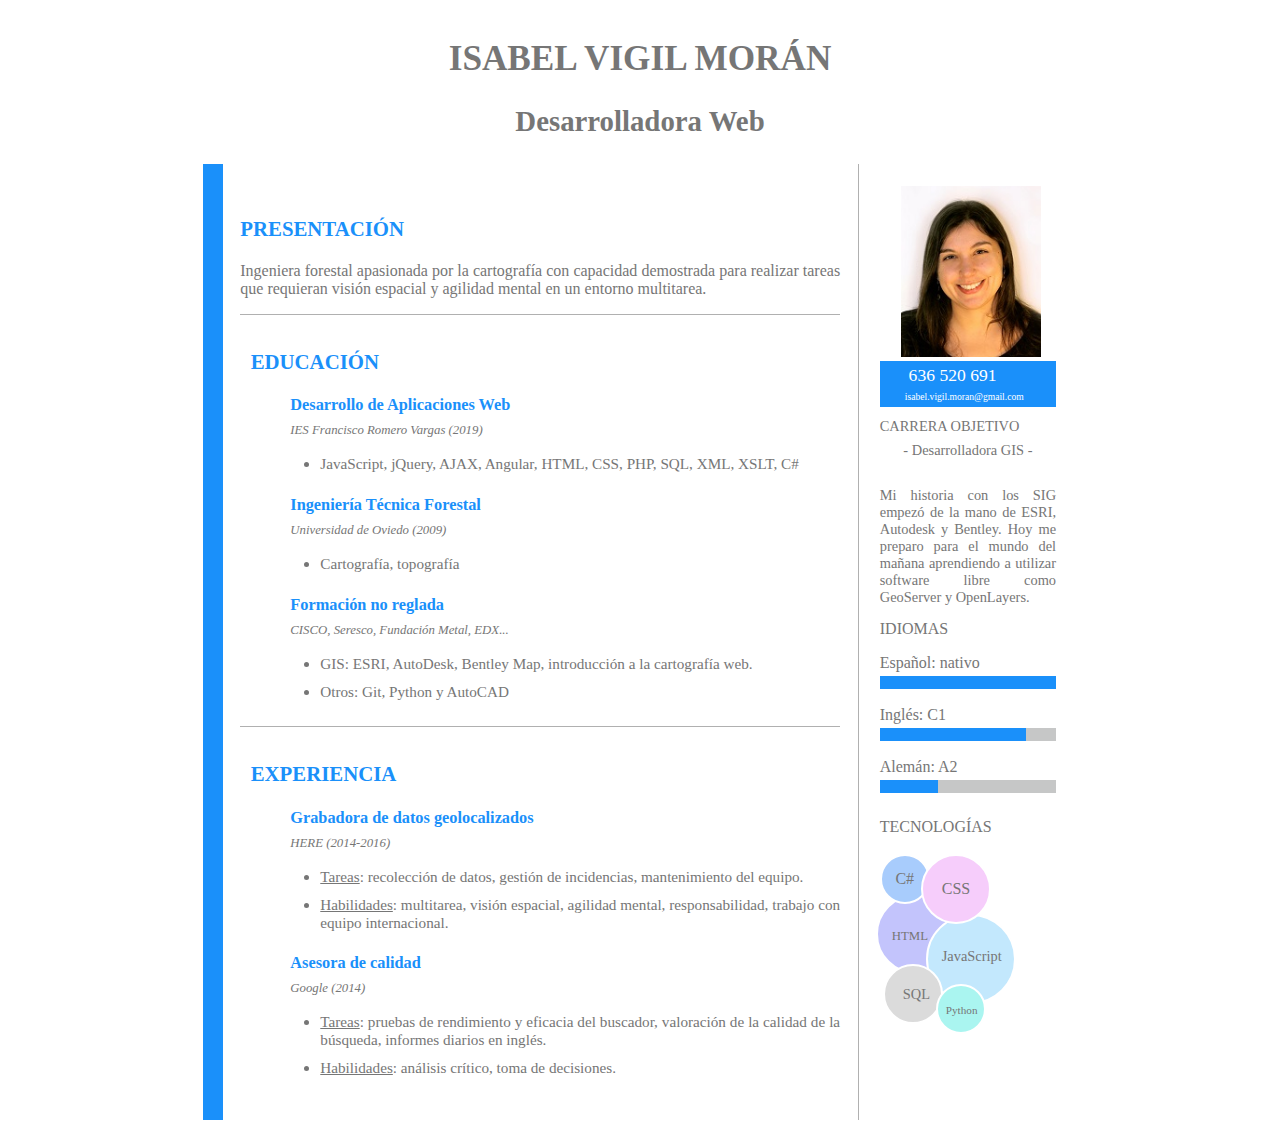
==== index.html @ 30644be2 "Modificación lenguajes DAW" ====
<!DOCTYPE html>
<html lang="es">
<head>
	<title>Isabel Vigil :: CV ::</title>
	<meta charset="UTF-8">
	<link rel="stylesheet" href="index.css" media="all" />
	<link rel="stylesheet" href="https://use.fontawesome.com/releases/v5.4.1/css/all.css" integrity="sha384-5sAR7xN1Nv6T6+dT2mhtzEpVJvfS3NScPQTrOxhwjIuvcA67KV2R5Jz6kr4abQsz" crossorigin="anonymous">
</head>

<body>
	<div id="contenedor">		

		<header>
			<h1>ISABEL VIGIL MORÁN</h1>
			<h2>Desarrolladora Web</h2>
		</header>
	
		<div id="barralateral">
			
			<div "divcontacto">
				<img id="foto" src="foto.jpg" alt="Picture of me" width="140" heigh="171">
				
				<div id="contacto">
					<div>
						<span class="fas fa-phone fa-xs"></span>&nbsp;<span id="tlf"> 636 520 691</span>
					</div>
					<span class="far fa-envelope fa-xs"></span>&nbsp; <a href="mailto:isabel.vigil.moran@gmail.com">isabel.vigil.moran@gmail.com</a>
				</div>
			</div>

			<div id="objetivo">
				<p>CARRERA OBJETIVO</p>
				<p>- Desarrolladora GIS -</p>
				
				<span class="fas fa-globe-africa fa-3x"></span>

				<p>Mi historia con los SIG empezó de la mano de ESRI, Autodesk y Bentley. Hoy me preparo para el mundo del mañana aprendiendo a utilizar software libre como GeoServer y OpenLayers.</p>
			</div>

			<div id="idiomas">IDIOMAS

				<p>
					Español: nativo <br />
						<progress value="1.0"></progress>
				</p>
				
				<p>
					Inglés: C1 <br />
							<progress value="0.83"></progress>
				</p>

				<p>Alemán: A2 <br />
					<progress value="0.33"></progress>
				</p>

			</div>

			<div id="tecnologias">TECNOLOGÍAS
				
				<div class="circle anil"><span>HTML</span></div>
				<div class="circle azul"><span>C#</span></div>
				<div class="circle cielo"><span>JavaScript</span></div>
				<div class="circle malva"><span>CSS</span></div>
				<div class="circle grey"><span>SQL</span></div>
				<div class="circle turquesa"><span>Python</span></div>

			</div>

		</div> <!-- FIN #barralateral -->
		

		<div id="seccionprincipal">	

			<h3><span class="fas fa-hands-helping fa-sm"></span> PRESENTACIÓN</h3>
			<p>Ingeniera forestal apasionada por la cartografía con capacidad demostrada para realizar tareas que requieran visión espacial y agilidad mental en un entorno multitarea.</p>

			<h3><span class="fas fa-graduation-cap fa-sm"></span>&nbsp; EDUCACIÓN</h3>

			<ul>
				<li>
					<h4>Desarrollo de Aplicaciones Web</h4>
					<p>IES Francisco Romero Vargas (2019)</p>
					<ul>
						<li>JavaScript, jQuery, AJAX, Angular, HTML, CSS, PHP, SQL, XML, XSLT, C#</li>
					</ul>
				</li>
				<li>
					<h4>Ingeniería Técnica Forestal</h4>
					<p>Universidad de Oviedo (2009)</p>
					<ul>
						<li>Cartografía, topografía</li>
					</ul>
				</li>
				<li>
					<h4>Formación no reglada</h4>
					<p>CISCO, Seresco, Fundación Metal, EDX...</p>
					<ul>
						<li>GIS: ESRI, AutoDesk, Bentley Map, introducción a la cartografía web.</li>
						<li>Otros: Git, Python y AutoCAD</li>
					</ul>
				</li>
			</ul>


			<h3><span class="fas fa-briefcase fa-sm"></span>&nbsp; EXPERIENCIA</h3>

			<ul>
				<li>
					<h4>Grabadora de datos geolocalizados</h4>
					<p>HERE (2014-2016)</p>
					<ul>
						<li><span class="tareas">Tareas</span>: recolección de datos, gestión de incidencias, mantenimiento del equipo.</li>
						<li><span class="tareas">Habilidades</span>: multitarea, visión espacial, agilidad mental, responsabilidad, trabajo con equipo internacional.</li>
					</ul>
				</li>
				<li>
					<h4>Asesora de calidad</h4>
					<p>Google (2014)</p>
					<ul>
						<li><span class="tareas">Tareas</span>: pruebas de rendimiento y eficacia del buscador, valoración de la calidad de la búsqueda, informes diarios en inglés.</li>
						<li><span class="tareas">Habilidades</span>: análisis crítico, toma de decisiones.</li>
					</ul>					
				</li>
			</ul>

		</div> <!-- FIN #seccionprincipal -->

	</div> <!-- FIN #contenedor -->
</body>
</html>
---- index.css ----
/* css file for index.html */


* {
	box-sizing: border-box;
	text-align: justify;
}

body {	
	margin: 0;	
	padding: 0;
}

#contenedor {
	background-color: white;
	color: #767676;
	margin: 0 auto;
	max-width: 900px;
	padding: 1%;
}

#seccionprincipal {
	border-left: solid 20px #1A90FA;
	border-right: solid thin #B0B0B0;
	width: 75%;
}

#barralateral {
	float: right;
	margin-bottom: 10px;
	margin-top: 0;
	width: 25%;
}


#contenedor div {
	margin: 0;
	padding: 2%;
}

h1, h2 {
	margin: 3% 0;
	text-align: center;
}

h1 {
	font-size: 2.2em;
}

h2 {
	font-size: 1.8em;
}

h3 {
	font-size: 1.3em !important;
}

h4 {
	font-size: 1.02em !important;
}

/* Sección principal */

h3, h4 {
	color: #1A90FA;
}

	/* Titulaciones */
#seccionprincipal h3+ul li h4 {
	margin-bottom: 8px;
}

	/* Líneas entre las diferentes partes de la sección principal. */
#seccionprincipal h3 {
	border-top: solid thin #B0B0B0;
	font-size: 1.3em;
	margin-top: 0;
	padding-top: 35px;
}

	/* Evita que salga una línea sobre "Educación". */
#seccionprincipal h3:first-child {
	border-top: none;
}

#seccionprincipal h3+ul {
	list-style: none;
	margin-bottom: 25px;
	padding-left: 50px;
}

	/* detalles de las titulaciones y trabajos */
#seccionprincipal h3+ul>li>ul {
	list-style-type: disc;
	padding: 7px 0 0 15px;
}

#seccionprincipal h3+ul>li>ul>li {
	font-size: 0.95em;
	margin-left: 15px;
	padding: 10px 0 0 0;
}

.tareas {
	text-decoration: underline;
}

#seccionprincipal h4+p {	
	font-size: 0.8em;
	font-style: italic;
	margin: 0;
}

	/* Conferencias */
h3+div {
	margin: auto;
}

h3+div>img {
	margin: 15px;
}

/* Barra lateral */

#foto {
		margin: 0 12%;
	}

#contacto {
	background-color: #1A90FA;
	color: white;
	margin: 0;
	padding: 5px;
}

#contacto > div {
	padding: 0 10%;
}

#tlf {
	font-size: 1.1em;
}

#contacto a, .fa-envelope {
	color: white;
	text-decoration: none;
}

#contacto a {	
	font-size: 0.6em;
	padding-right: 2%;
}

 .fa-envelope {	
	padding-left: 8%;
}

header+div>p {
	text-align: left;
}

#barralateral div a img {
	margin: 0 30%;
}

.fa-globe-africa {
	padding: 2% 30%;
}

#objetivo {
	font-size: 0.9em;
}

#objetivo p {
	margin-bottom: 4%;
	margin-top: 2%;
}

#objetivo p:nth-child(2) {
	text-align: center;
}

	/* Barras de progreso de idiomas*/

progress {

	-ms-appearance: none;
	-moz-appearance: none;
	-webkit-appearance: none;
	appearance: none;
	border: none;
	height: 13px;
	margin: 0;
	padding: 0;
	width: 100%;
}

progress::-ms-fill {
	background-color: #1A90FA;
	border: none;
}

progress::-ms-progress-bar {
	background-color: #1A90FA;
}

progress::-moz-progress-bar {
	background-color: #1A90FA;
}

progress::-webkit-progress-bar {
	background-color: #C6C7C7;
	width: 100%;
}

progress::-webkit-progress-value {
	background-color: #1A90FA;
	border-right: none;
}


	/* Nube de tecnologías */

#tecnologias {
	position: relative;
}

.circle {
    -webkit-border-radius: 100%;
    -moz-border-radius: 100%;
    border: solid white 2px;
    border-radius: 100%;
    height: 50px;
    position: absolute;
    width: 50px;
}

.circle span {
   	position: relative;
}

/* HTML */
.anil {    	
    background-color: #C3C4FC;
    height: 80px;
    left: 0;
    top: 80px;
    width: 80px;
}

.anil span {
    font-size: 0.8em;
	left: 10px;
	top: 26px;
}

/* JavaScript */
.cielo {
  	background-color: #C3E8FD;
  	height: 90px;
   	left: 50px;
   	top: 100px;
   	width: 90px;
}

.cielo span {
	font-size: 0.9em;
	left: 10px;
	top: 27px;
}

/* CSS */
.malva {
  	background-color: #F6CDFB;
    height: 70px;
   	left: 45px;
   	top: 40px;
    width: 70px;
}

.malva span {
	left: 15px;
	top: 20px;
}

/* C# */
.azul {
   	background-color: #A8CCFC;
   	top: 40px;
}

.azul span {
	left: 10px;
	top: 10px;
}

/* Python */
.turquesa {
	background-color: #AAF5F0;
	left: 60px;
	top: 170px;
}

.turquesa span {
	font-size: 0.7em;
	left: 4px;
	top: 10px;
}

/* SQL */
.grey {
	background-color: #DBDBDB;
	height: 60px;
	left: 7px;
	top: 150px;
	width: 60px;
}

.grey span {
	font-size: 0.9em;
	left: 14px;
	top: 15px;
}
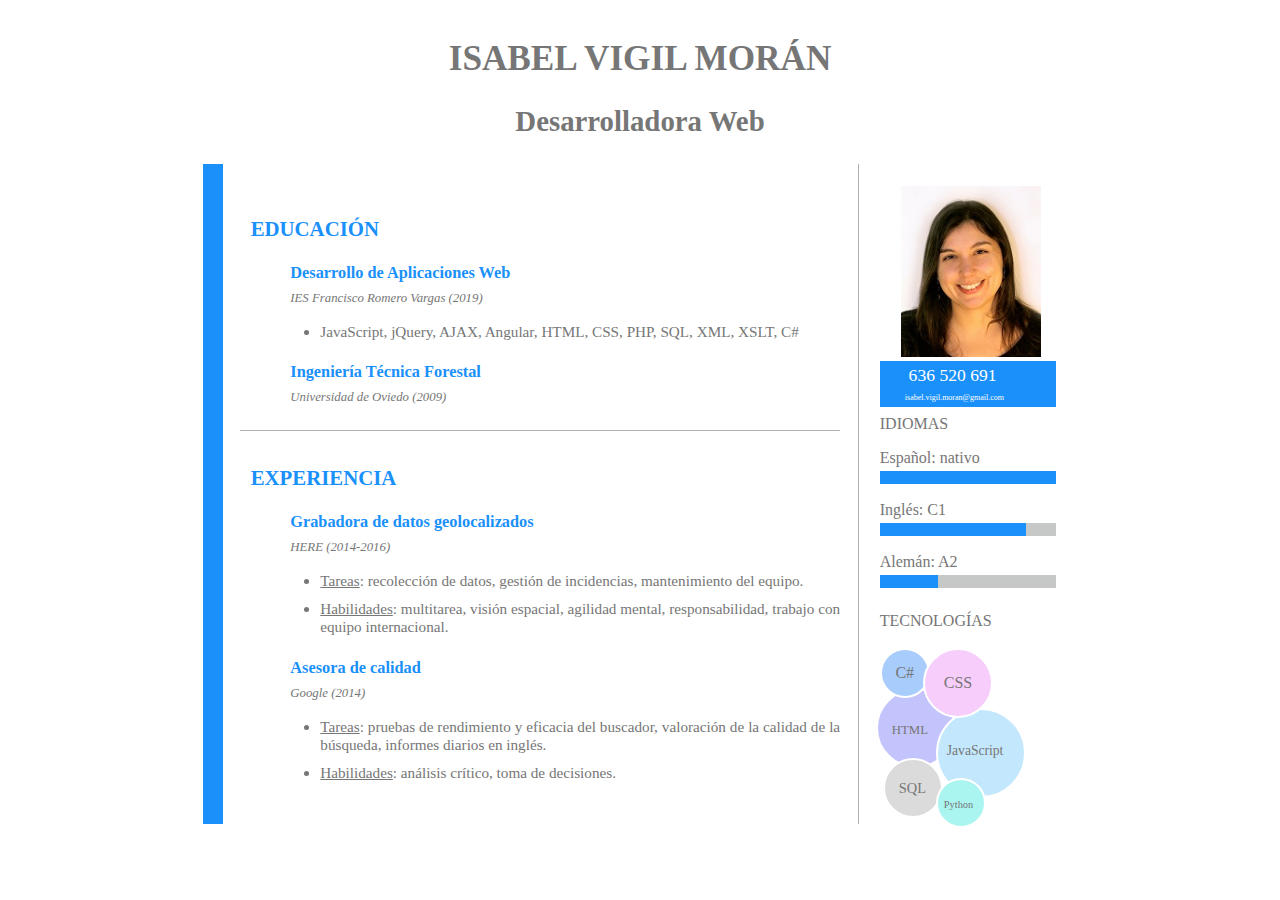
==== commit 0d0f4775: "Versión LemonCode" ====
--- a/index.html
+++ b/index.html
@@ -17,7 +17,7 @@
 	
 		<div id="barralateral">
 			
-			<div "divcontacto">
+			<div>
 				<img id="foto" src="foto.jpg" alt="Picture of me" width="140" heigh="171">
 				
 				<div id="contacto">
@@ -26,15 +26,6 @@
 					</div>
 					<span class="far fa-envelope fa-xs"></span>&nbsp; <a href="mailto:isabel.vigil.moran@gmail.com">isabel.vigil.moran@gmail.com</a>
 				</div>
-			</div>
-
-			<div id="objetivo">
-				<p>CARRERA OBJETIVO</p>
-				<p>- Desarrolladora GIS -</p>
-				
-				<span class="fas fa-globe-africa fa-3x"></span>
-
-				<p>Mi historia con los SIG empezó de la mano de ESRI, Autodesk y Bentley. Hoy me preparo para el mundo del mañana aprendiendo a utilizar software libre como GeoServer y OpenLayers.</p>
 			</div>
 
 			<div id="idiomas">IDIOMAS
@@ -71,9 +62,6 @@
 
 		<div id="seccionprincipal">	
 
-			<h3><span class="fas fa-hands-helping fa-sm"></span> PRESENTACIÓN</h3>
-			<p>Ingeniera forestal apasionada por la cartografía con capacidad demostrada para realizar tareas que requieran visión espacial y agilidad mental en un entorno multitarea.</p>
-
 			<h3><span class="fas fa-graduation-cap fa-sm"></span>&nbsp; EDUCACIÓN</h3>
 
 			<ul>
@@ -87,17 +75,6 @@
 				<li>
 					<h4>Ingeniería Técnica Forestal</h4>
 					<p>Universidad de Oviedo (2009)</p>
-					<ul>
-						<li>Cartografía, topografía</li>
-					</ul>
-				</li>
-				<li>
-					<h4>Formación no reglada</h4>
-					<p>CISCO, Seresco, Fundación Metal, EDX...</p>
-					<ul>
-						<li>GIS: ESRI, AutoDesk, Bentley Map, introducción a la cartografía web.</li>
-						<li>Otros: Git, Python y AutoCAD</li>
-					</ul>
 				</li>
 			</ul>
 
--- a/index.css
+++ b/index.css
@@ -147,7 +147,7 @@
 }
 
 #contacto a {	
-	font-size: 0.6em;
+	font-size: 0.5em;
 	padding-right: 2%;
 }
 
@@ -258,14 +258,14 @@
 .cielo {
   	background-color: #C3E8FD;
   	height: 90px;
-   	left: 50px;
+   	left: 60px;
    	top: 100px;
    	width: 90px;
 }
 
 .cielo span {
-	font-size: 0.9em;
-	left: 10px;
+	font-size: 0.85em;
+	left: 5px;
 	top: 27px;
 }
 
@@ -273,7 +273,7 @@
 .malva {
   	background-color: #F6CDFB;
     height: 70px;
-   	left: 45px;
+   	left: 47px;
    	top: 40px;
     width: 70px;
 }
@@ -302,8 +302,8 @@
 }
 
 .turquesa span {
-	font-size: 0.7em;
-	left: 4px;
+	font-size: 0.65em;
+	left: 2px;
 	top: 10px;
 }
 
@@ -318,6 +318,6 @@
 
 .grey span {
 	font-size: 0.9em;
-	left: 14px;
+	left: 10px;
 	top: 15px;
 }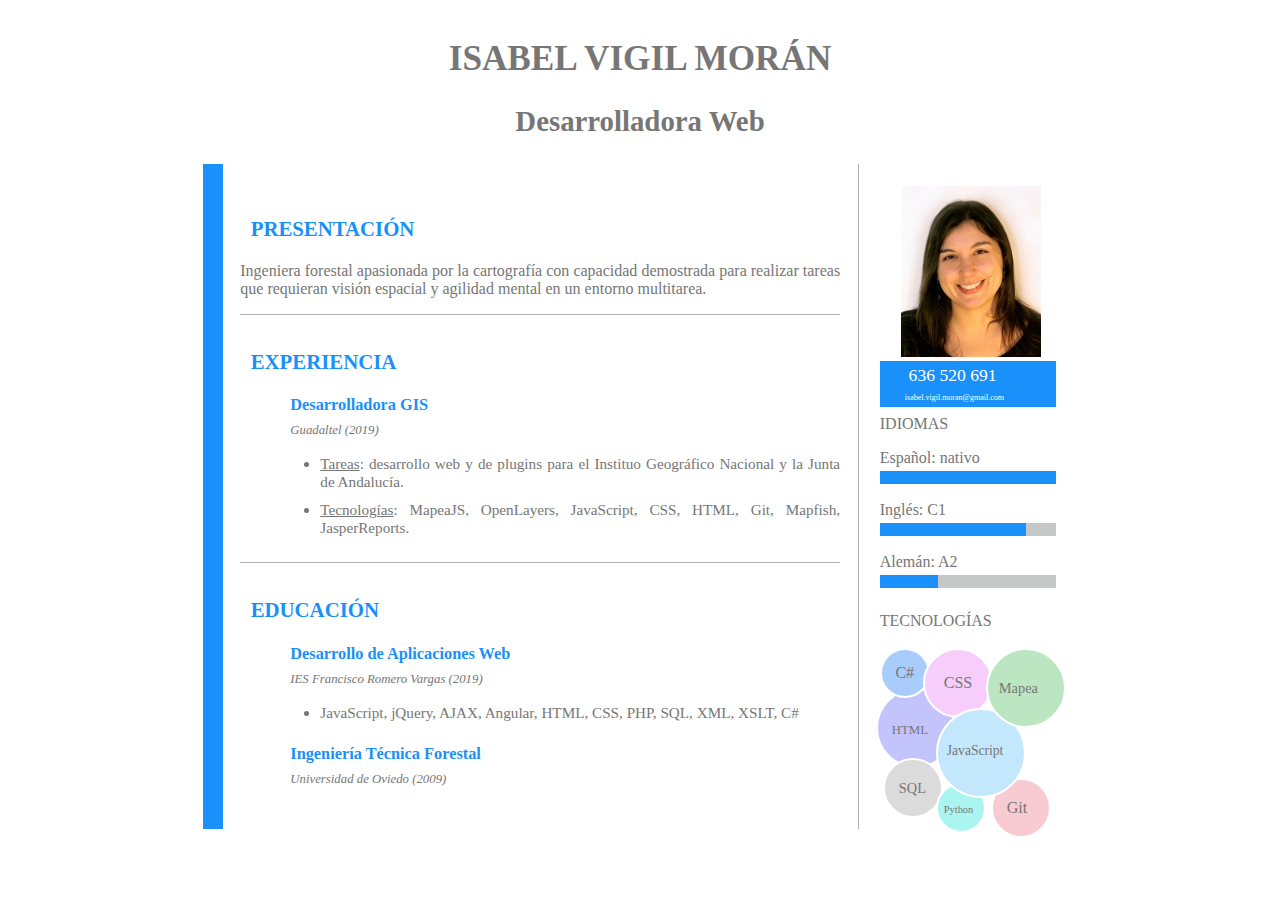
==== commit cd41df76: "Se añaden presentación y tecnologías nuevas." ====
--- a/index.html
+++ b/index.html
@@ -50,17 +50,52 @@
 				
 				<div class="circle anil"><span>HTML</span></div>
 				<div class="circle azul"><span>C#</span></div>
-				<div class="circle cielo"><span>JavaScript</span></div>
-				<div class="circle malva"><span>CSS</span></div>
 				<div class="circle grey"><span>SQL</span></div>
 				<div class="circle turquesa"><span>Python</span></div>
-
+				<div class="circle rosa"><span>Git</span></div>
+				<div class="circle malva"><span>CSS</span></div>
+				<div class="circle cielo"><span>JavaScript</span></div>
+				<div class="circle verde"><span>Mapea</span></div>
 			</div>
 
 		</div> <!-- FIN #barralateral -->
 		
 
-		<div id="seccionprincipal">	
+		<div id="seccionprincipal">
+
+			<h3><span class="fas fa-hands-helping fa-sm"></span>&nbsp; PRESENTACIÓN</h3>
+
+			<p>Ingeniera forestal apasionada por la cartografía con capacidad demostrada para realizar tareas que requieran visión espacial y agilidad mental en un entorno multitarea.</p>
+
+
+			<h3><span class="fas fa-briefcase fa-sm"></span>&nbsp; EXPERIENCIA</h3>
+
+			<ul>
+				<li>
+					<h4>Desarrolladora GIS</h4>
+					<p>Guadaltel (2019)</p>
+					<ul>
+						<li><span class="tareas">Tareas</span>: desarrollo web y de plugins para el Instituo Geográfico Nacional y la Junta de Andalucía.</li>
+						<li><span class="tareas">Tecnologías</span>: MapeaJS, OpenLayers, JavaScript, CSS, HTML, Git, Mapfish, JasperReports.</li>
+					</ul>
+				</li>
+				<!-- <li>
+					<h4>Grabadora de datos geolocalizados</h4>
+					<p>HERE (2014-2016)</p>
+					<ul>
+						<li><span class="tareas">Tareas</span>: recolección de datos, gestión de incidencias, mantenimiento del equipo.</li>
+						<li><span class="tareas">Habilidades</span>: multitarea, visión espacial, agilidad mental, responsabilidad, trabajo con equipo internacional.</li>
+					</ul>
+				</li>
+				<li>
+					<h4>Asesora de calidad</h4>
+					<p>Google (2014)</p>
+					<ul>
+						<li><span class="tareas">Tareas</span>: pruebas de rendimiento y eficacia del buscador, valoración de la calidad de la búsqueda, informes diarios en inglés.</li>
+						<li><span class="tareas">Habilidades</span>: análisis crítico, toma de decisiones.</li>
+					</ul>					
+				</li> -->
+			</ul>
 
 			<h3><span class="fas fa-graduation-cap fa-sm"></span>&nbsp; EDUCACIÓN</h3>
 
@@ -78,28 +113,6 @@
 				</li>
 			</ul>
 
-
-			<h3><span class="fas fa-briefcase fa-sm"></span>&nbsp; EXPERIENCIA</h3>
-
-			<ul>
-				<li>
-					<h4>Grabadora de datos geolocalizados</h4>
-					<p>HERE (2014-2016)</p>
-					<ul>
-						<li><span class="tareas">Tareas</span>: recolección de datos, gestión de incidencias, mantenimiento del equipo.</li>
-						<li><span class="tareas">Habilidades</span>: multitarea, visión espacial, agilidad mental, responsabilidad, trabajo con equipo internacional.</li>
-					</ul>
-				</li>
-				<li>
-					<h4>Asesora de calidad</h4>
-					<p>Google (2014)</p>
-					<ul>
-						<li><span class="tareas">Tareas</span>: pruebas de rendimiento y eficacia del buscador, valoración de la calidad de la búsqueda, informes diarios en inglés.</li>
-						<li><span class="tareas">Habilidades</span>: análisis crítico, toma de decisiones.</li>
-					</ul>					
-				</li>
-			</ul>
-
 		</div> <!-- FIN #seccionprincipal -->
 
 	</div> <!-- FIN #contenedor -->
--- a/index.css
+++ b/index.css
@@ -298,7 +298,7 @@
 .turquesa {
 	background-color: #AAF5F0;
 	left: 60px;
-	top: 170px;
+	top: 175px;
 }
 
 .turquesa span {
@@ -320,4 +320,36 @@
 	font-size: 0.9em;
 	left: 10px;
 	top: 15px;
+}
+
+/* Mapea */
+
+.verde {
+	background-color: rgb(188, 230, 194);
+	height: 80px;
+	left: 110px;
+	top: 40px;
+	width: 80px;
+}
+
+.verde span {
+	font-size: 0.9em;
+	left: 7px;
+	top: 25px;
+}
+
+/* Git */
+
+.rosa {
+	background-color: rgb(248, 202, 209);
+	height: 60px;
+	left: 115px;
+	top: 170px;
+	width: 60px;
+}
+
+.rosa span {
+	font-size: 1em;
+	left: 10px;
+	top: 15px;
 }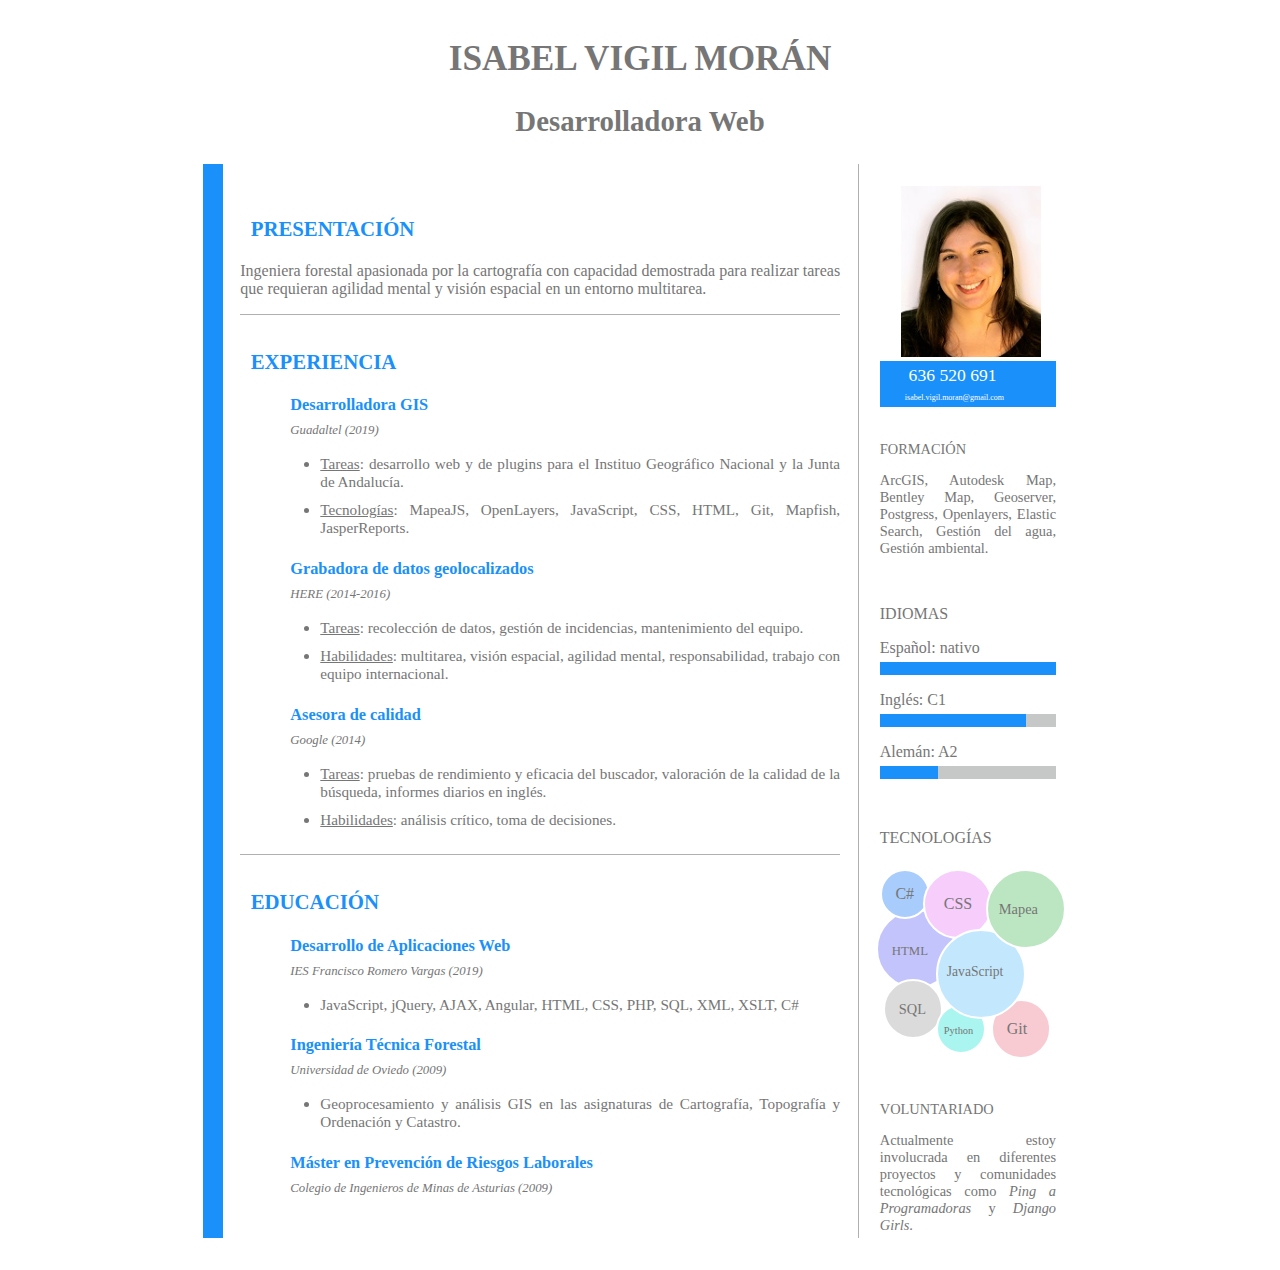
==== commit 9dd1a28c: "Se añaden cursos, voluntariado y se amplia la educación" ====
--- a/index.html
+++ b/index.html
@@ -28,6 +28,10 @@
 				</div>
 			</div>
 
+			<div id="formacion">FORMACIÓN
+				<p>ArcGIS, Autodesk Map, Bentley Map, Geoserver, Postgress, Openlayers, Elastic Search, Gestión del agua, Gestión ambiental.</p>
+			</div>
+
 			<div id="idiomas">IDIOMAS
 
 				<p>
@@ -46,8 +50,7 @@
 
 			</div>
 
-			<div id="tecnologias">TECNOLOGÍAS
-				
+			<div id="tecnologias">TECNOLOGÍAS				
 				<div class="circle anil"><span>HTML</span></div>
 				<div class="circle azul"><span>C#</span></div>
 				<div class="circle grey"><span>SQL</span></div>
@@ -58,6 +61,13 @@
 				<div class="circle verde"><span>Mapea</span></div>
 			</div>
 
+			<div id="voluntariado">VOLUNTARIADO
+				<p>
+					Actualmente estoy involucrada en diferentes proyectos y comunidades tecnológicas como
+					<em>Ping a Programadoras</em> y <em>Django Girls</em>.
+				</p>
+			</div>
+
 		</div> <!-- FIN #barralateral -->
 		
 
@@ -65,7 +75,7 @@
 
 			<h3><span class="fas fa-hands-helping fa-sm"></span>&nbsp; PRESENTACIÓN</h3>
 
-			<p>Ingeniera forestal apasionada por la cartografía con capacidad demostrada para realizar tareas que requieran visión espacial y agilidad mental en un entorno multitarea.</p>
+			<p>Ingeniera forestal apasionada por la cartografía con capacidad demostrada para realizar tareas que requieran agilidad mental y visión espacial en un entorno multitarea.</p>
 
 
 			<h3><span class="fas fa-briefcase fa-sm"></span>&nbsp; EXPERIENCIA</h3>
@@ -79,7 +89,7 @@
 						<li><span class="tareas">Tecnologías</span>: MapeaJS, OpenLayers, JavaScript, CSS, HTML, Git, Mapfish, JasperReports.</li>
 					</ul>
 				</li>
-				<!-- <li>
+				<li>
 					<h4>Grabadora de datos geolocalizados</h4>
 					<p>HERE (2014-2016)</p>
 					<ul>
@@ -94,7 +104,7 @@
 						<li><span class="tareas">Tareas</span>: pruebas de rendimiento y eficacia del buscador, valoración de la calidad de la búsqueda, informes diarios en inglés.</li>
 						<li><span class="tareas">Habilidades</span>: análisis crítico, toma de decisiones.</li>
 					</ul>					
-				</li> -->
+				</li>
 			</ul>
 
 			<h3><span class="fas fa-graduation-cap fa-sm"></span>&nbsp; EDUCACIÓN</h3>
@@ -110,6 +120,13 @@
 				<li>
 					<h4>Ingeniería Técnica Forestal</h4>
 					<p>Universidad de Oviedo (2009)</p>
+					<ul>
+						<li>Geoprocesamiento y análisis GIS en las asignaturas de Cartografía, Topografía y Ordenación y Catastro.</li>
+					</ul>
+				</li>
+				<li>
+					<h4>Máster en Prevención de Riesgos Laborales</h4>
+					<p>Colegio de Ingenieros de Minas de Asturias (2009)</p>
 				</li>
 			</ul>
 
--- a/index.css
+++ b/index.css
@@ -167,8 +167,21 @@
 	padding: 2% 30%;
 }
 
-#objetivo {
+#voluntariado,
+#objetivo, #formacion {
 	font-size: 0.9em;
+}
+
+#voluntariado, #idiomas, #tecnologias, #formacion {
+	padding-top: 30px !important;
+}
+
+#tecnologias {
+	margin-bottom: 220px !important;
+}
+
+.circle {
+	margin-top: 30px !important;
 }
 
 #objetivo p {
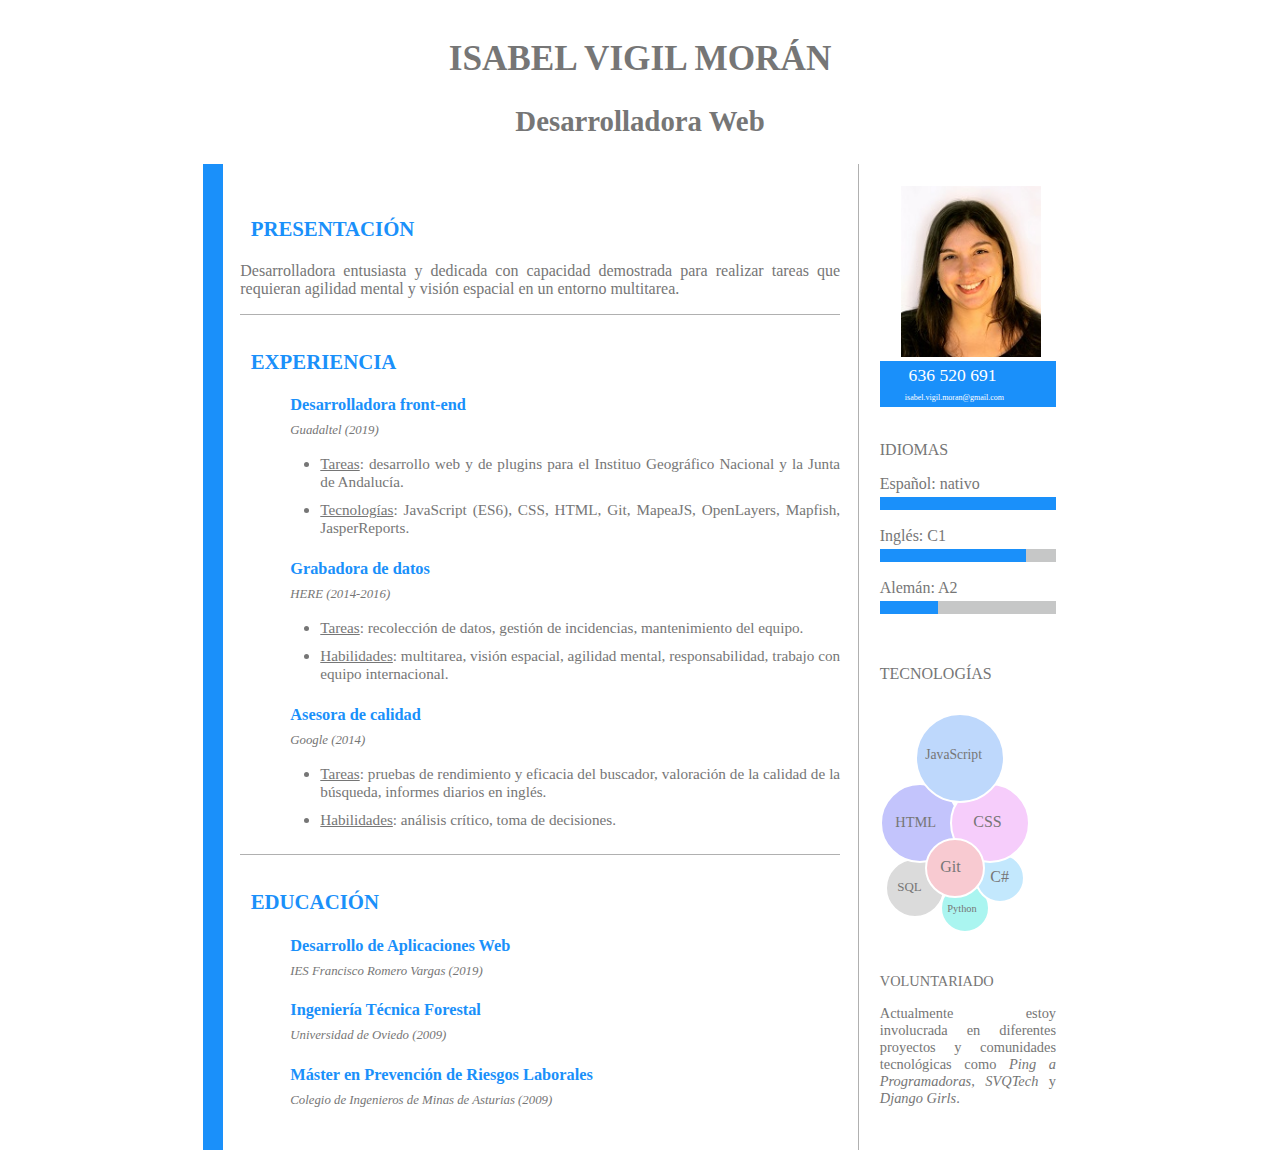
==== commit 661d01f8: "Arreglo de espacios en barra lateral" ====
--- a/index.html
+++ b/index.html
@@ -28,10 +28,6 @@
 				</div>
 			</div>
 
-			<div id="formacion">FORMACIÓN
-				<p>ArcGIS, Autodesk Map, Bentley Map, Geoserver, Postgress, Openlayers, Elastic Search, Gestión del agua, Gestión ambiental.</p>
-			</div>
-
 			<div id="idiomas">IDIOMAS
 
 				<p>
@@ -50,21 +46,22 @@
 
 			</div>
 
-			<div id="tecnologias">TECNOLOGÍAS				
-				<div class="circle anil"><span>HTML</span></div>
-				<div class="circle azul"><span>C#</span></div>
-				<div class="circle grey"><span>SQL</span></div>
-				<div class="circle turquesa"><span>Python</span></div>
-				<div class="circle rosa"><span>Git</span></div>
-				<div class="circle malva"><span>CSS</span></div>
-				<div class="circle cielo"><span>JavaScript</span></div>
-				<div class="circle verde"><span>Mapea</span></div>
+			<div id="tecnologias">TECNOLOGÍAS	
+				<div>
+					<div class="circle turquesa"><span>Python</span></div>
+					<div class="circle azul"><span>C#</span></div>
+					<div class="circle grey"><span>SQL</span></div>			
+					<div class="circle anil"><span>HTML</span></div>			
+					<div class="circle malva"><span>CSS</span></div>
+					<div class="circle rosa"><span>Git</span></div>
+					<div class="circle js"><span>JavaScript</span></div>	
+				</div>							
 			</div>
 
 			<div id="voluntariado">VOLUNTARIADO
 				<p>
 					Actualmente estoy involucrada en diferentes proyectos y comunidades tecnológicas como
-					<em>Ping a Programadoras</em> y <em>Django Girls</em>.
+					<em>Ping a Programadoras</em>, <em>SVQTech</em> y <em>Django Girls</em>.
 				</p>
 			</div>
 
@@ -75,22 +72,21 @@
 
 			<h3><span class="fas fa-hands-helping fa-sm"></span>&nbsp; PRESENTACIÓN</h3>
 
-			<p>Ingeniera forestal apasionada por la cartografía con capacidad demostrada para realizar tareas que requieran agilidad mental y visión espacial en un entorno multitarea.</p>
-
+			<p>Desarrolladora entusiasta y dedicada con capacidad demostrada para realizar tareas que requieran agilidad mental y visión espacial en un entorno multitarea.</p>
 
 			<h3><span class="fas fa-briefcase fa-sm"></span>&nbsp; EXPERIENCIA</h3>
 
 			<ul>
 				<li>
-					<h4>Desarrolladora GIS</h4>
+					<h4>Desarrolladora front-end</h4>
 					<p>Guadaltel (2019)</p>
 					<ul>
 						<li><span class="tareas">Tareas</span>: desarrollo web y de plugins para el Instituo Geográfico Nacional y la Junta de Andalucía.</li>
-						<li><span class="tareas">Tecnologías</span>: MapeaJS, OpenLayers, JavaScript, CSS, HTML, Git, Mapfish, JasperReports.</li>
+						<li><span class="tareas">Tecnologías</span>: JavaScript (ES6), CSS, HTML, Git, MapeaJS, OpenLayers, Mapfish, JasperReports.</li>
 					</ul>
 				</li>
 				<li>
-					<h4>Grabadora de datos geolocalizados</h4>
+					<h4>Grabadora de datos</h4>
 					<p>HERE (2014-2016)</p>
 					<ul>
 						<li><span class="tareas">Tareas</span>: recolección de datos, gestión de incidencias, mantenimiento del equipo.</li>
@@ -113,16 +109,13 @@
 				<li>
 					<h4>Desarrollo de Aplicaciones Web</h4>
 					<p>IES Francisco Romero Vargas (2019)</p>
-					<ul>
+					<!-- <ul>
 						<li>JavaScript, jQuery, AJAX, Angular, HTML, CSS, PHP, SQL, XML, XSLT, C#</li>
-					</ul>
+					</ul> -->
 				</li>
 				<li>
 					<h4>Ingeniería Técnica Forestal</h4>
 					<p>Universidad de Oviedo (2009)</p>
-					<ul>
-						<li>Geoprocesamiento y análisis GIS en las asignaturas de Cartografía, Topografía y Ordenación y Catastro.</li>
-					</ul>
 				</li>
 				<li>
 					<h4>Máster en Prevención de Riesgos Laborales</h4>
--- a/index.css
+++ b/index.css
@@ -177,7 +177,7 @@
 }
 
 #tecnologias {
-	margin-bottom: 220px !important;
+	margin-bottom: 250px !important;
 }
 
 .circle {
@@ -234,7 +234,7 @@
 
 	/* Nube de tecnologías */
 
-#tecnologias {
+#tecnologias>div {
 	position: relative;
 }
 
@@ -252,54 +252,55 @@
    	position: relative;
 }
 
+/* JavaScript */
+.js {
+	background-color: rgb(190, 216, 252);
+	height: 90px;
+	 left: 35px;
+	 top: 0;
+	 width: 90px;
+}
+
+.js span {
+  font-size: 0.85em;
+  left: 5px;
+  top: 27px;
+}
+
 /* HTML */
 .anil {    	
-    background-color: #C3C4FC;
+	background-color: #C3C4FC;
     height: 80px;
     left: 0;
-    top: 80px;
+    top: 70px;
     width: 80px;
 }
 
 .anil span {
-    font-size: 0.8em;
+    font-size: 0.9em;
 	left: 10px;
-	top: 26px;
-}
-
-/* JavaScript */
-.cielo {
-  	background-color: #C3E8FD;
-  	height: 90px;
-   	left: 60px;
-   	top: 100px;
-   	width: 90px;
-}
-
-.cielo span {
-	font-size: 0.85em;
-	left: 5px;
-	top: 27px;
+	top: 25px;
 }
 
 /* CSS */
 .malva {
-  	background-color: #F6CDFB;
-    height: 70px;
-   	left: 47px;
-   	top: 40px;
-    width: 70px;
+	background-color: #F6CDFB;
+    height: 80px;
+   	left: 70px;
+   	top: 70px;
+    width: 80px;
 }
 
 .malva span {
-	left: 15px;
-	top: 20px;
+	left: 18px;
+	top: 25px;
 }
 
 /* C# */
 .azul {
-   	background-color: #A8CCFC;
-   	top: 40px;
+	background-color:  #C3E8FD;
+	left: 95px;
+   	top: 140px;
 }
 
 .azul span {
@@ -311,7 +312,7 @@
 .turquesa {
 	background-color: #AAF5F0;
 	left: 60px;
-	top: 175px;
+	top: 170px;
 }
 
 .turquesa span {
@@ -323,15 +324,16 @@
 /* SQL */
 .grey {
 	background-color: #DBDBDB;
+	font-size: 0.9em;
 	height: 60px;
-	left: 7px;
-	top: 150px;
+	left: 5px;
+	top: 145px;
 	width: 60px;
 }
 
 .grey span {
 	font-size: 0.9em;
-	left: 10px;
+	left: 7px;
 	top: 15px;
 }
 
@@ -341,7 +343,7 @@
 	background-color: rgb(188, 230, 194);
 	height: 80px;
 	left: 110px;
-	top: 40px;
+	top: 20px;
 	width: 80px;
 }
 
@@ -356,8 +358,8 @@
 .rosa {
 	background-color: rgb(248, 202, 209);
 	height: 60px;
-	left: 115px;
-	top: 170px;
+	left: 45px;
+	top: 125px;
 	width: 60px;
 }
 
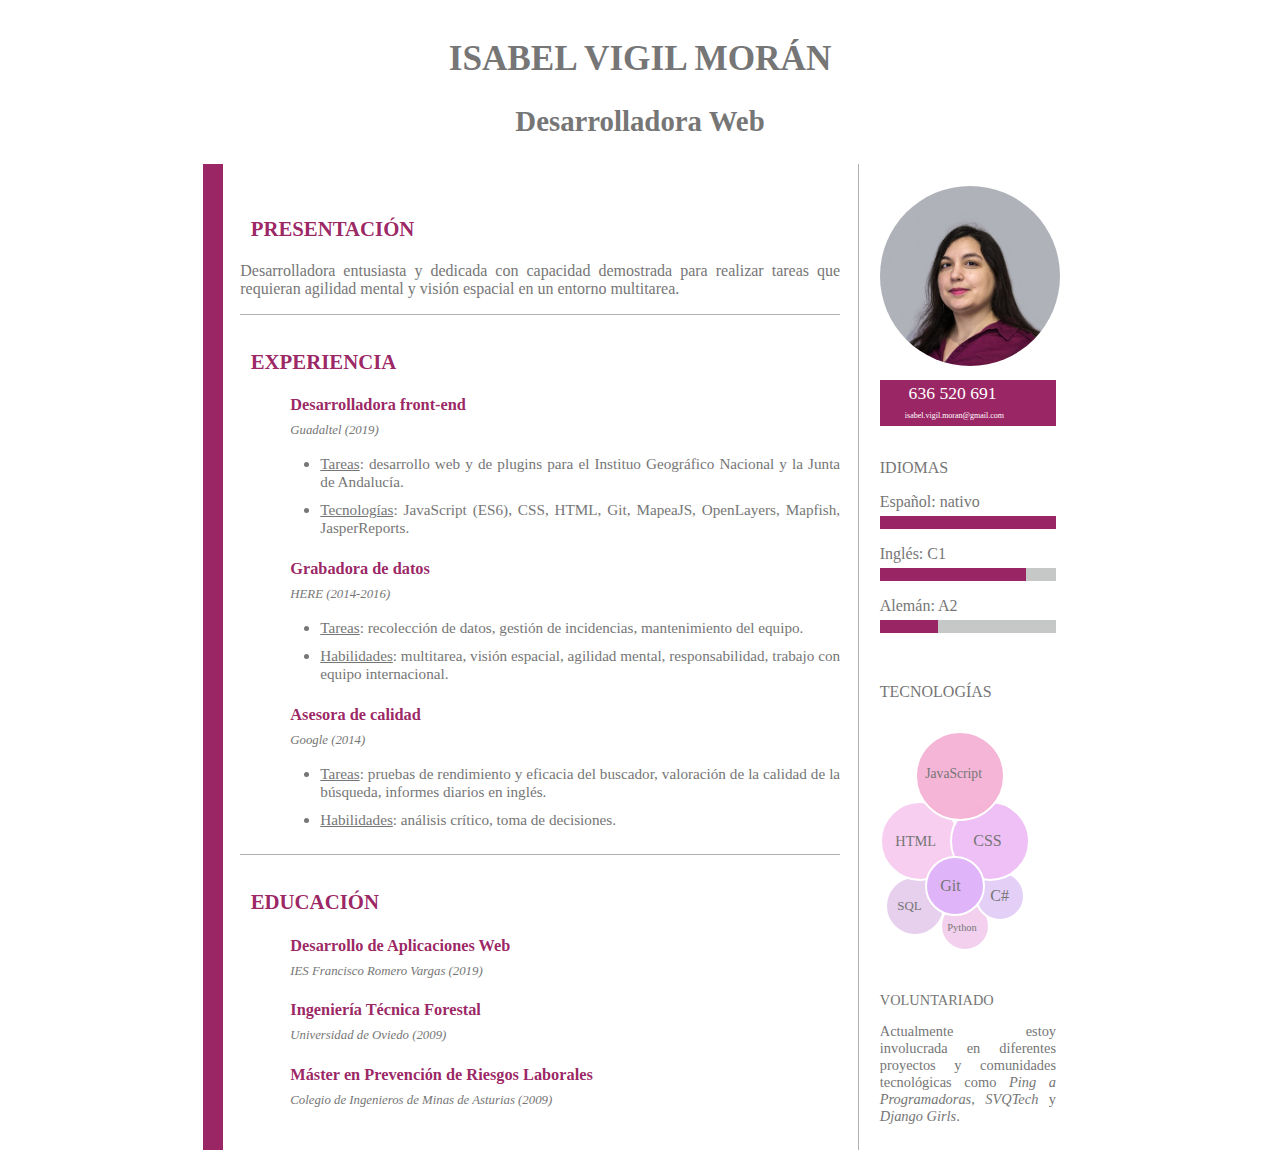
==== commit 3b6db362: "Cambio de colores" ====
--- a/index.html
+++ b/index.html
@@ -18,7 +18,7 @@
 		<div id="barralateral">
 			
 			<div>
-				<img id="foto" src="foto.jpg" alt="Picture of me" width="140" heigh="171">
+				<img id="foto" src="foto.jpg" alt="Picture of me" width="180" heigh="180">
 				
 				<div id="contacto">
 					<div>
--- a/index.css
+++ b/index.css
@@ -20,7 +20,7 @@
 }
 
 #seccionprincipal {
-	border-left: solid 20px #1A90FA;
+	border-left: solid 20px rgba(153, 34, 98, 0.979); /*#1A90FA; 6B1844*/
 	border-right: solid thin #B0B0B0;
 	width: 75%;
 }
@@ -62,7 +62,7 @@
 /* Sección principal */
 
 h3, h4 {
-	color: #1A90FA;
+	color: rgba(153, 34, 98, 0.979);
 }
 
 	/* Titulaciones */
@@ -123,11 +123,12 @@
 /* Barra lateral */
 
 #foto {
-		margin: 0 12%;
+	border-radius: 100px;
+	margin: 0 0 10px;
 	}
 
 #contacto {
-	background-color: #1A90FA;
+	background-color: rgba(153, 34, 98, 0.979);
 	color: white;
 	margin: 0;
 	padding: 5px;
@@ -209,16 +210,16 @@
 }
 
 progress::-ms-fill {
-	background-color: #1A90FA;
+	background-color: rgba(153, 34, 98, 0.979);
 	border: none;
 }
 
 progress::-ms-progress-bar {
-	background-color: #1A90FA;
+	background-color: rgba(153, 34, 98, 0.979);
 }
 
 progress::-moz-progress-bar {
-	background-color: #1A90FA;
+	background-color: rgba(153, 34, 98, 0.979);
 }
 
 progress::-webkit-progress-bar {
@@ -227,7 +228,7 @@
 }
 
 progress::-webkit-progress-value {
-	background-color: #1A90FA;
+	background-color: rgba(153, 34, 98, 0.979);
 	border-right: none;
 }
 
@@ -254,7 +255,7 @@
 
 /* JavaScript */
 .js {
-	background-color: rgb(190, 216, 252);
+	background-color: rgba(245, 180, 213, 0.979);
 	height: 90px;
 	 left: 35px;
 	 top: 0;
@@ -269,7 +270,7 @@
 
 /* HTML */
 .anil {    	
-	background-color: #C3C4FC;
+	background-color: rgba(247, 205, 240, 0.979);
     height: 80px;
     left: 0;
     top: 70px;
@@ -284,7 +285,7 @@
 
 /* CSS */
 .malva {
-	background-color: #F6CDFB;
+	background-color: rgb(239, 192, 245);
     height: 80px;
    	left: 70px;
    	top: 70px;
@@ -296,9 +297,25 @@
 	top: 25px;
 }
 
+/* Git */
+
+.rosa {
+	background-color: rgb(223, 180, 248);
+	height: 60px;
+	left: 45px;
+	top: 125px;
+	width: 60px;
+}
+
+.rosa span {
+	font-size: 1em;
+	left: 10px;
+	top: 15px;
+}
+
 /* C# */
 .azul {
-	background-color:  #C3E8FD;
+	background-color:  rgb(228, 207, 247);
 	left: 95px;
    	top: 140px;
 }
@@ -310,7 +327,7 @@
 
 /* Python */
 .turquesa {
-	background-color: #AAF5F0;
+	background-color: rgb(243, 209, 238);
 	left: 60px;
 	top: 170px;
 }
@@ -323,7 +340,7 @@
 
 /* SQL */
 .grey {
-	background-color: #DBDBDB;
+	background-color: rgb(231, 207, 238);
 	font-size: 0.9em;
 	height: 60px;
 	left: 5px;
@@ -336,35 +353,3 @@
 	left: 7px;
 	top: 15px;
 }
-
-/* Mapea */
-
-.verde {
-	background-color: rgb(188, 230, 194);
-	height: 80px;
-	left: 110px;
-	top: 20px;
-	width: 80px;
-}
-
-.verde span {
-	font-size: 0.9em;
-	left: 7px;
-	top: 25px;
-}
-
-/* Git */
-
-.rosa {
-	background-color: rgb(248, 202, 209);
-	height: 60px;
-	left: 45px;
-	top: 125px;
-	width: 60px;
-}
-
-.rosa span {
-	font-size: 1em;
-	left: 10px;
-	top: 15px;
-}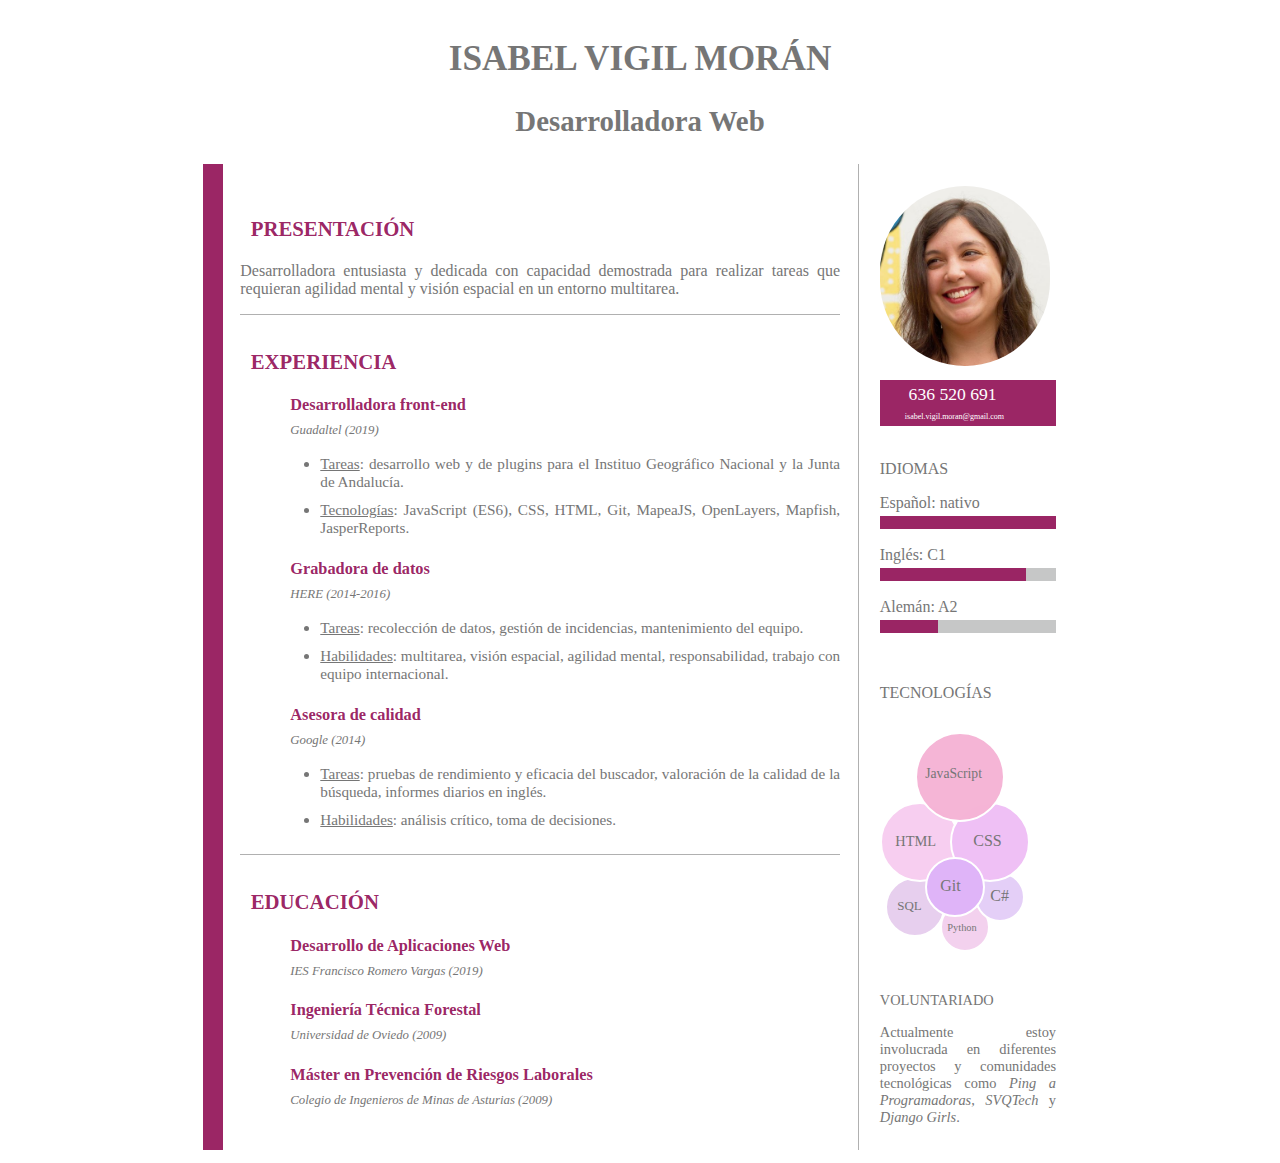
==== commit 0bdee7e8: "Se cambia extensión foto" ====
--- a/index.html
+++ b/index.html
@@ -18,7 +18,7 @@
 		<div id="barralateral">
 			
 			<div>
-				<img id="foto" src="foto.jpg" alt="Picture of me" width="180" heigh="180">
+				<img id="foto" src="foto.png" alt="Picture of me" width="170" heigh="170">
 				
 				<div id="contacto">
 					<div>
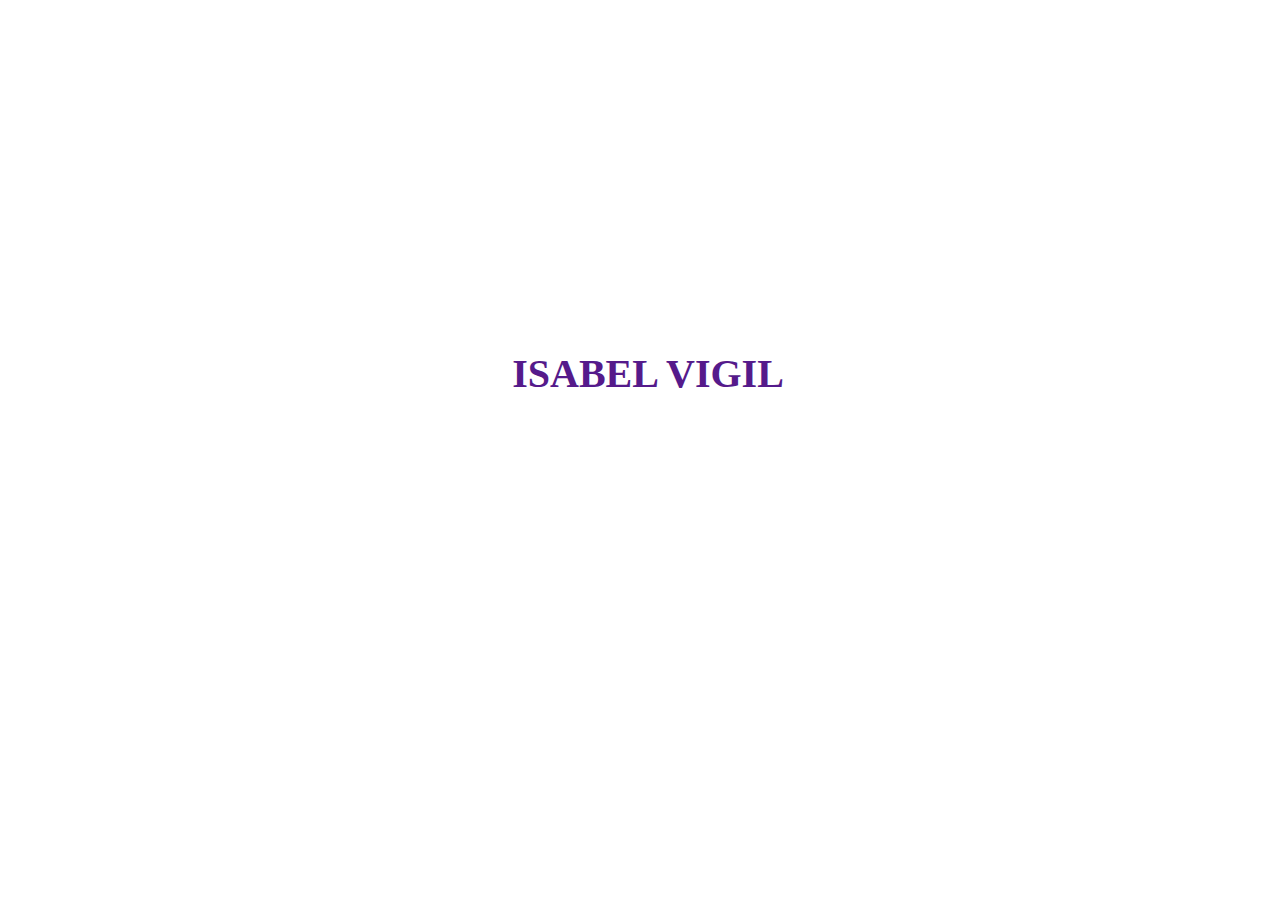
==== commit c7501dd8: "Actualización home" ====
--- a/index.html
+++ b/index.html
@@ -1,130 +1,39 @@
 <!DOCTYPE html>
 <html lang="es">
 <head>
-	<title>Isabel Vigil :: CV ::</title>
-	<meta charset="UTF-8">
-	<link rel="stylesheet" href="index.css" media="all" />
-	<link rel="stylesheet" href="https://use.fontawesome.com/releases/v5.4.1/css/all.css" integrity="sha384-5sAR7xN1Nv6T6+dT2mhtzEpVJvfS3NScPQTrOxhwjIuvcA67KV2R5Jz6kr4abQsz" crossorigin="anonymous">
+  <meta charset="UTF-8">
+  <meta name="viewport" content="width=device-width, initial-scale=1.0">
+  <meta http-equiv="X-UA-Compatible" content="ie=edge">
+  <title>Isabel Vigil</title>
+  <link rel="stylesheet" href="https://use.fontawesome.com/releases/v5.4.1/css/all.css"
+  integrity="sha384-5sAR7xN1Nv6T6+dT2mhtzEpVJvfS3NScPQTrOxhwjIuvcA67KV2R5Jz6kr4abQsz" crossorigin="anonymous">
+  <style>
+    h1 {
+      color: #551A8B;
+      font-size: 2.5em;
+      margin: auto;
+      text-align: center;
+      position: absolute;
+      top: calc(50% - 100px);
+      width: 100%;
+    }
+    #links {
+      position: absolute;
+      top: calc(50% - 27px);
+      left: calc(50% - 98px);
+    }
+    #links>a {
+      font-size: 3em;
+      padding: 0 10px;
+    }
+  </style>
 </head>
-
 <body>
-	<div id="contenedor">		
-
-		<header>
-			<h1>ISABEL VIGIL MORÁN</h1>
-			<h2>Desarrolladora Web</h2>
-		</header>
-	
-		<div id="barralateral">
-			
-			<div>
-				<img id="foto" src="foto.png" alt="Picture of me" width="170" heigh="170">
-				
-				<div id="contacto">
-					<div>
-						<span class="fas fa-phone fa-xs"></span>&nbsp;<span id="tlf"> 636 520 691</span>
-					</div>
-					<span class="far fa-envelope fa-xs"></span>&nbsp; <a href="mailto:isabel.vigil.moran@gmail.com">isabel.vigil.moran@gmail.com</a>
-				</div>
-			</div>
-
-			<div id="idiomas">IDIOMAS
-
-				<p>
-					Español: nativo <br />
-						<progress value="1.0"></progress>
-				</p>
-				
-				<p>
-					Inglés: C1 <br />
-							<progress value="0.83"></progress>
-				</p>
-
-				<p>Alemán: A2 <br />
-					<progress value="0.33"></progress>
-				</p>
-
-			</div>
-
-			<div id="tecnologias">TECNOLOGÍAS	
-				<div>
-					<div class="circle turquesa"><span>Python</span></div>
-					<div class="circle azul"><span>C#</span></div>
-					<div class="circle grey"><span>SQL</span></div>			
-					<div class="circle anil"><span>HTML</span></div>			
-					<div class="circle malva"><span>CSS</span></div>
-					<div class="circle rosa"><span>Git</span></div>
-					<div class="circle js"><span>JavaScript</span></div>	
-				</div>							
-			</div>
-
-			<div id="voluntariado">VOLUNTARIADO
-				<p>
-					Actualmente estoy involucrada en diferentes proyectos y comunidades tecnológicas como
-					<em>Ping a Programadoras</em>, <em>SVQTech</em> y <em>Django Girls</em>.
-				</p>
-			</div>
-
-		</div> <!-- FIN #barralateral -->
-		
-
-		<div id="seccionprincipal">
-
-			<h3><span class="fas fa-hands-helping fa-sm"></span>&nbsp; PRESENTACIÓN</h3>
-
-			<p>Desarrolladora entusiasta y dedicada con capacidad demostrada para realizar tareas que requieran agilidad mental y visión espacial en un entorno multitarea.</p>
-
-			<h3><span class="fas fa-briefcase fa-sm"></span>&nbsp; EXPERIENCIA</h3>
-
-			<ul>
-				<li>
-					<h4>Desarrolladora front-end</h4>
-					<p>Guadaltel (2019)</p>
-					<ul>
-						<li><span class="tareas">Tareas</span>: desarrollo web y de plugins para el Instituo Geográfico Nacional y la Junta de Andalucía.</li>
-						<li><span class="tareas">Tecnologías</span>: JavaScript (ES6), CSS, HTML, Git, MapeaJS, OpenLayers, Mapfish, JasperReports.</li>
-					</ul>
-				</li>
-				<li>
-					<h4>Grabadora de datos</h4>
-					<p>HERE (2014-2016)</p>
-					<ul>
-						<li><span class="tareas">Tareas</span>: recolección de datos, gestión de incidencias, mantenimiento del equipo.</li>
-						<li><span class="tareas">Habilidades</span>: multitarea, visión espacial, agilidad mental, responsabilidad, trabajo con equipo internacional.</li>
-					</ul>
-				</li>
-				<li>
-					<h4>Asesora de calidad</h4>
-					<p>Google (2014)</p>
-					<ul>
-						<li><span class="tareas">Tareas</span>: pruebas de rendimiento y eficacia del buscador, valoración de la calidad de la búsqueda, informes diarios en inglés.</li>
-						<li><span class="tareas">Habilidades</span>: análisis crítico, toma de decisiones.</li>
-					</ul>					
-				</li>
-			</ul>
-
-			<h3><span class="fas fa-graduation-cap fa-sm"></span>&nbsp; EDUCACIÓN</h3>
-
-			<ul>
-				<li>
-					<h4>Desarrollo de Aplicaciones Web</h4>
-					<p>IES Francisco Romero Vargas (2019)</p>
-					<!-- <ul>
-						<li>JavaScript, jQuery, AJAX, Angular, HTML, CSS, PHP, SQL, XML, XSLT, C#</li>
-					</ul> -->
-				</li>
-				<li>
-					<h4>Ingeniería Técnica Forestal</h4>
-					<p>Universidad de Oviedo (2009)</p>
-				</li>
-				<li>
-					<h4>Máster en Prevención de Riesgos Laborales</h4>
-					<p>Colegio de Ingenieros de Minas de Asturias (2009)</p>
-				</li>
-			</ul>
-
-		</div> <!-- FIN #seccionprincipal -->
-
-	</div> <!-- FIN #contenedor -->
+  <h1>ISABEL VIGIL</h1>
+  <div id="links">
+    <a href="https://github.com/ivigilm"><i class="fab fa-github-square"></i></a>
+    <a href="https://www.linkedin.com/in/isabelvigilm/"><i class="fab fa-linkedin"></i></a>
+    <a href="https://twitter.com/isabelvigilm"><i class="fab fa-twitter-square"></i></a>
+  </div>
 </body>
-</html>
+</html>